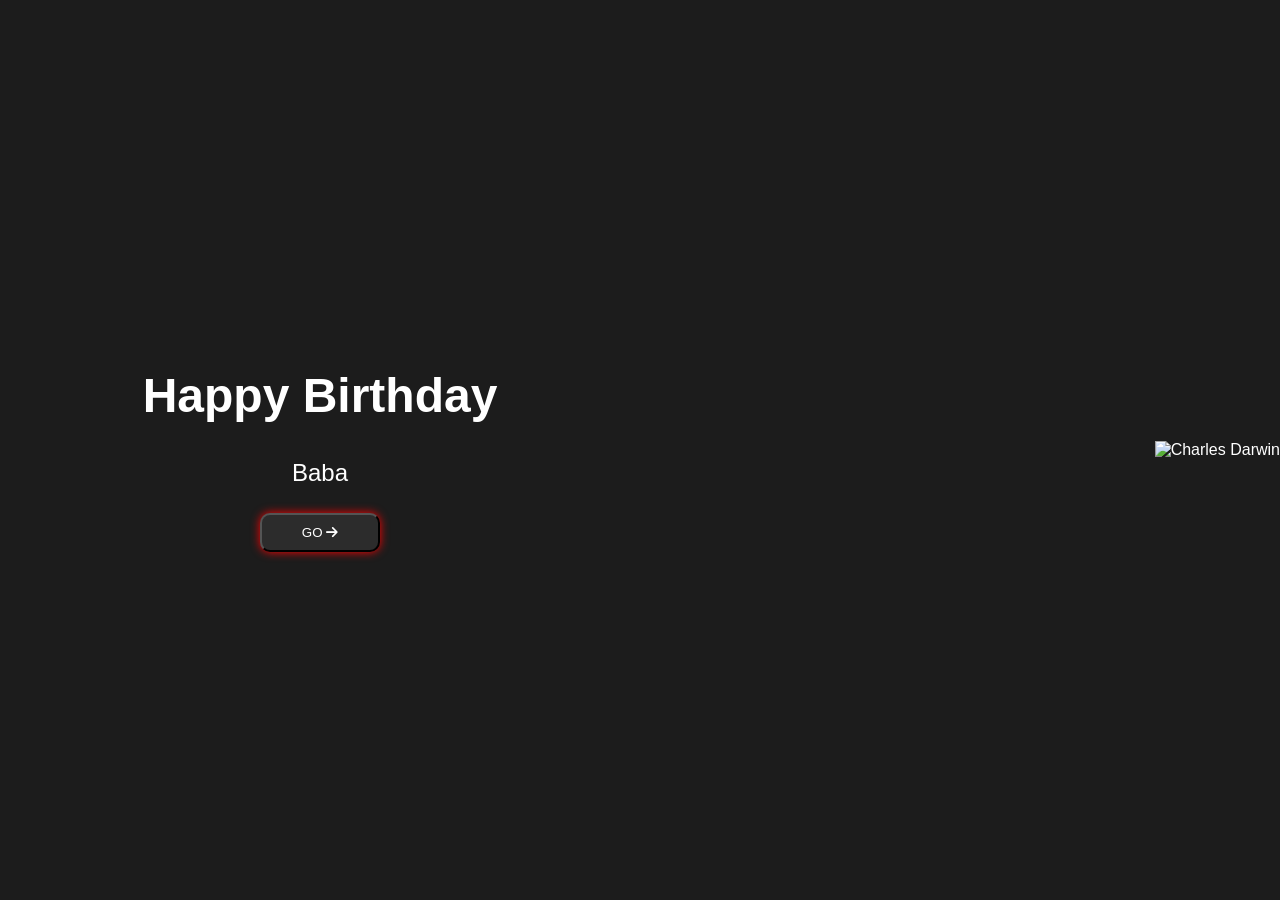
==== index.html @ 72ee73a7 "Initial commit" ====
<!DOCTYPE html>
<html>

<head>
  <title>
    Opera GX
  </title>
  <meta charset="utf-8">
  <meta name="viewport" content="width=device-width, initial-scale=1">
  <link rel="stylesheet" href="style.css">
  <link rel="stylesheet" href="https://cdnjs.cloudflare.com/ajax/libs/font-awesome/6.4.0/css/all.min.css"
    integrity="sha512-iecdLmaskl7CVkqkXNQ/ZH/XLlvWZOJyj7Yy7tcenmpD1ypASozpmT/E0iPtmFIB46ZmdtAc9eNBvH0H/ZpiBw=="
    crossorigin="anonymous" referrerpolicy="no-referrer" />
</head>

<body>
  <section class="main">
    <div class="particles"></div>
    <div class="left">
      <h1 id="h1"></h1>
      <p id="tag"></p>
      <button onclick="window.location.href='index2.html'">GO  
        <i class="fa-solid fa-arrow-right"></i></button>
    </div>
    <div class="right">
      <div>
        <img
          src="https://images.unsplash.com/photo-1503023345310-bd7c1de61c7d?ixlib=rb-4.0.3&ixid=MnwxMjA3fDB8MHxzZWFyY2h8Mnx8aHVtYW58ZW58MHx8MHx8&w=1000&q=80"
          alt="Charles Darwin">
      </div>
    </div>
  </section>
</body>

</html>
---- style.css ----
html {
  height: 100%;
  width: 100%;
}

body{
  margin: 0;
  color: white;
  background-color: #1c1c1c;
  font-family: 'Roboto', sans-serif;
}


.main{
  display: flex;
  justify-content: center;
  align-items: center;
  height: 100vh;
}

.left{
  flex: 0.5;
  display: flex;
  flex-direction: column;
  align-items: center;
  justify-content: center;
  color: #fff;
}

#h1::before{
  content: "Happy Birthday";
  font-size: 3rem;
}

#tag::before{
  content: "Baba";
  font-size: 1.5rem;
}

.right{
  flex: 0.5;
  display: flex;
  justify-content: right;
  align-items: right;
}

img{
  width: 100%;
  height: 99.65vh;
  object-fit: cover;
}

button{
  border-radius: 10px;
  background-color: #2c2c2c;
  padding:10px 40px;
  box-shadow: 0 0 10px #ff0000;
  cursor: pointer;
  color: #fff;
  margin-top: 10px;
}


@media screen and (max-width: 768px){
  .main{
    flex-direction: column;
  }
  .left{
    flex: 0;
    color: red;
  }
  .right{
    display: none;
  }

  body{
    background: url(image.jpg) no-repeat center center fixed;
    background-size: cover;
  }

  #h1::before{
    font-size: 10vw;
  }

  #tag::before{
    font-size: 5vw;
  }
  
}
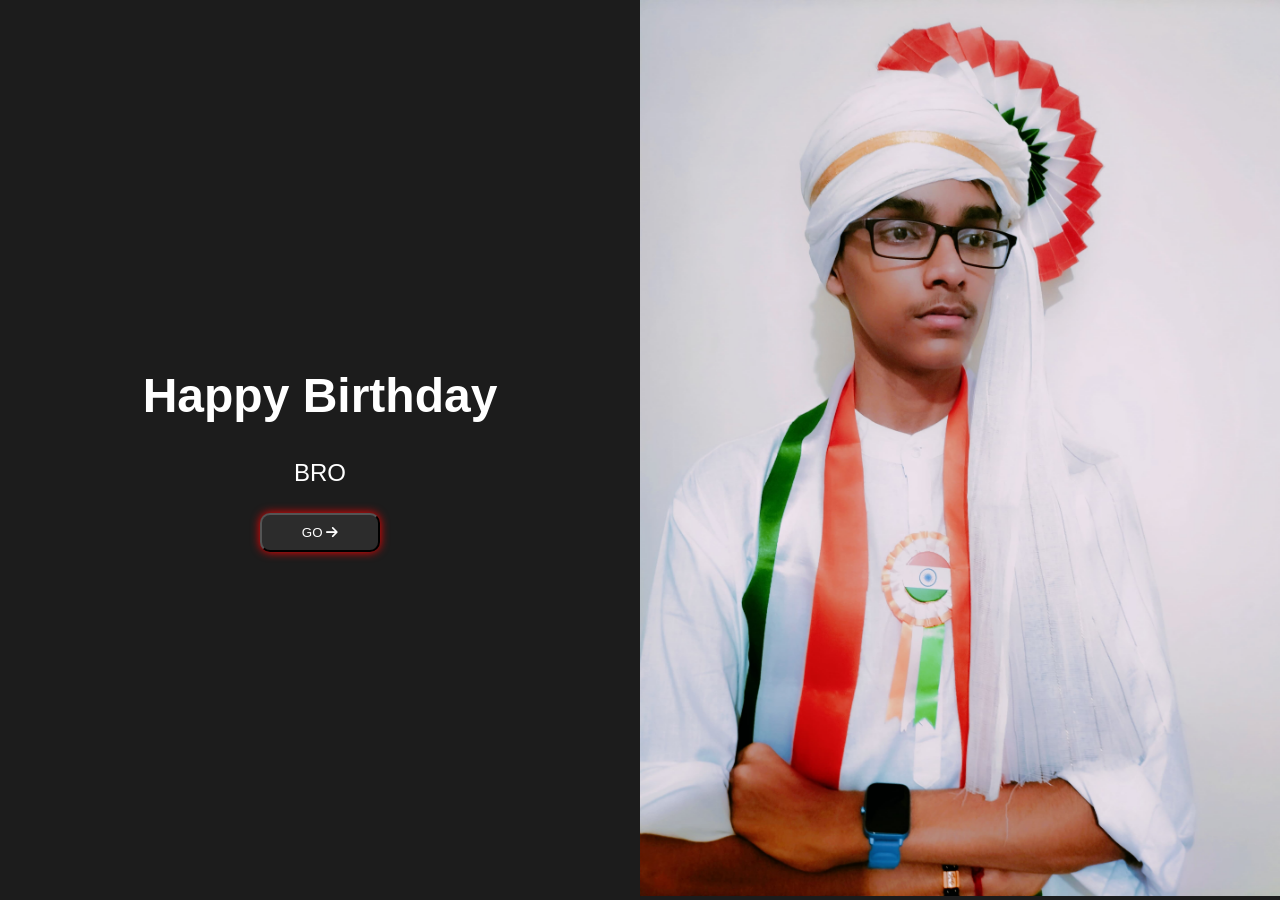
==== commit b073cbfb: "update2" ====
--- a/index.html
+++ b/index.html
@@ -25,7 +25,7 @@
     <div class="right">
       <div>
         <img
-          src="https://images.unsplash.com/photo-1503023345310-bd7c1de61c7d?ixlib=rb-4.0.3&ixid=MnwxMjA3fDB8MHxzZWFyY2h8Mnx8aHVtYW58ZW58MHx8MHx8&w=1000&q=80"
+          src="image.jpg"
           alt="Charles Darwin">
       </div>
     </div>
--- a/style.css
+++ b/style.css
@@ -33,7 +33,7 @@
 }
 
 #tag::before{
-  content: "Baba";
+  content: "BRO";
   font-size: 1.5rem;
 }
 
@@ -67,7 +67,7 @@
   }
   .left{
     flex: 0;
-    color: red;
+    color: black;
   }
   .right{
     display: none;
